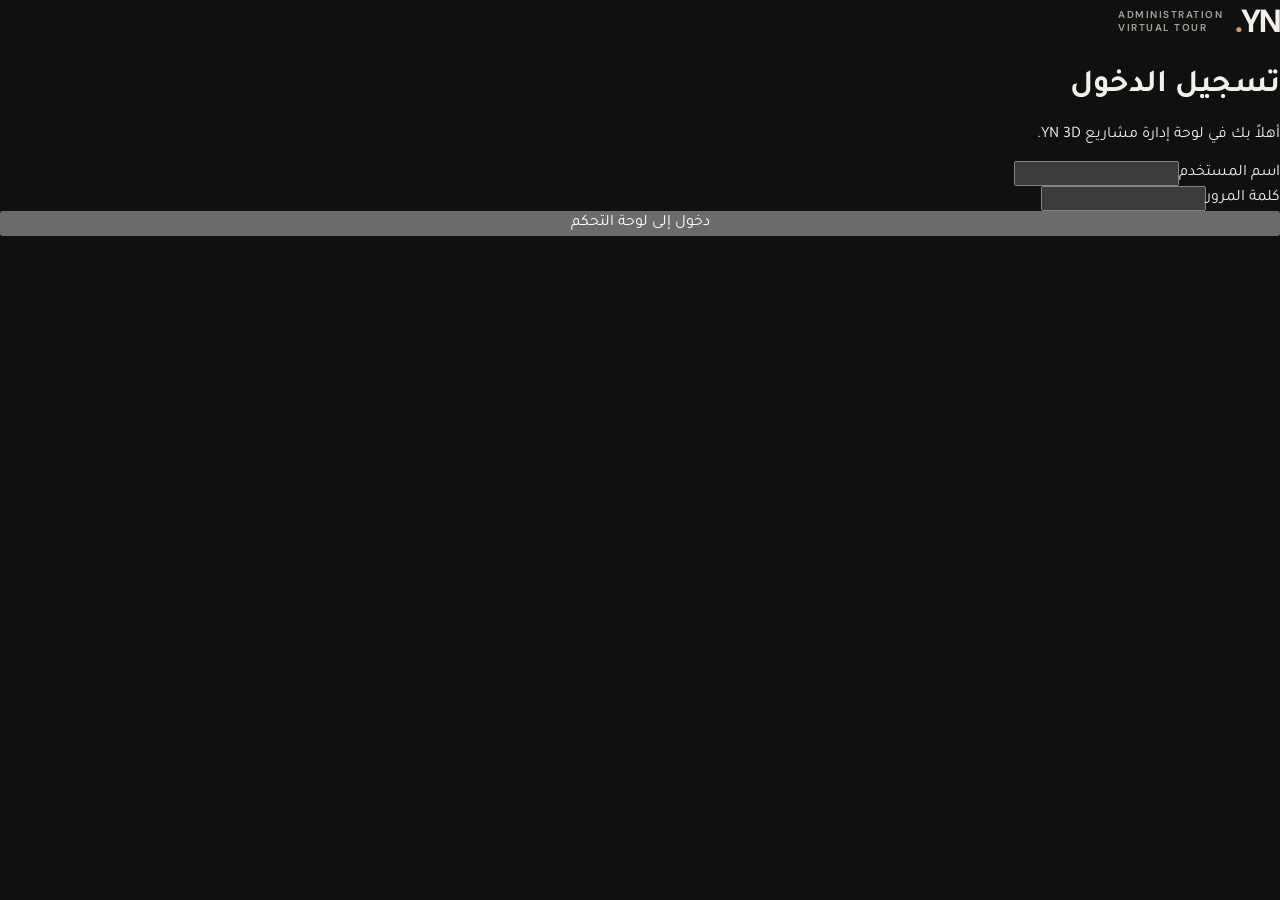
==== admin.html @ a6dec080 "Use the Moroccan 3DYN logo with orange glow in admin header" ====
<!doctype html>
<html lang="ar" dir="rtl">
<head>
<meta charset="utf-8">
<meta name="viewport" content="width=device-width,initial-scale=1">
<meta name="theme-color" content="#111111">
<title>لوحة إدارة YN 3D</title>
<link rel="preconnect" href="https://fonts.googleapis.com">
<link href="https://fonts.googleapis.com/css2?family=DM+Sans:wght@400;500;600;700&family=Tajawal:wght@400;500;600;700;800&display=swap" rel="stylesheet">
<style>
:root{color-scheme:dark;--bg:#101010;--panel:#191919;--panel2:#202020;--line:#303030;--text:#f3f0e9;--muted:#aaa49a;--gold:#c6a46a;--red:#d96b64;--green:#72b58b}
*{box-sizing:border-box}body{margin:0;background:var(--bg);color:var(--text);font-family:Tajawal, sans-serif;min-height:100vh}button,input,textarea,select{font:inherit}button{cursor:pointer}.shell{max-width:1180px;margin:auto;padding:30px 22px}.top{display:flex;align-items:center;justify-content:space-between;border-bottom:1px solid var(--line);padding-bottom:22px;margin-bottom:30px}.brand{display:flex;align-items:center;gap:12px}.mark{font:700 32px 'DM Sans';letter-spacing:-2px}.mark b{color:var(--gold)}.brand small{color:var(--muted);font:600 10px 'DM Sans';letter-spacing:1.5px;direction:ltr;text-align:left}
.brand-logo{display:block;width:78px;height:62px;object-fit:contain;filter:drop-shadow(0 0 6px rgba(255,105,36,.48)) drop-shadow(0 0 18px rgba(255,83,20,.24));animation:adminLogoGlow 5.5s ease-in-out infinite;transition:filter .3s ease,transform .3s ease}.brand:hover .brand-logo{transform:translateY(-2px);filter:drop-shadow(0 0 10px rgba(255,123,53,.78)) drop-shadow(0 0 26px rgba(255,75,12,.42))}@keyframes adminLogoGlow{0%,100%{filter:drop-shadow(0 0 5px rgba(255,105,36,.34)) drop-shadow(0 0 13px rgba(255,83,20,.14))}50%{filter:drop-shadow(0 0 9px rgba(255,126,54,.66)) drop-shadow(0 0 23px rgba(255,75,12,.3)}}@media(prefers-reduced-motion:reduce){.brand-logo{animation:none}}.top-actions{display:flex;gap:10px;align-items:center}.btn{border:1px solid var(--line);background:var(--panel2);color:var(--text);padding:10px 16px;border-radius:8px;font-weight:700}.btn.primary{background:var(--gold);border-color:var(--gold);color:#17130d}.btn.danger{color:#ffaaa4;border-color:#663b38}.btn:disabled{opacity:.5;cursor:wait}.muted{color:var(--muted)}.login-wrap{max-width:430px;margin:9vh auto;padding:32px;background:var(--panel);border:1px solid var(--line);border-radius:16px}.login-wrap h1{margin:0 0 8px;font-size:27px}.login-wrap p{color:var(--muted);margin:0 0 24px}.field{display:flex;flex-direction:column;gap:7px;margin-bottom:15px}.field label{font-weight:700;font-size:14px}.field input,.field textarea,.field select{width:100%;background:#111;border:1px solid var(--line);border-radius:8px;padding:12px;color:var(--text);outline:none}.field input:focus,.field textarea:focus,.field select:focus{border-color:var(--gold)}.field textarea{min-height:105px;resize:vertical}.message{padding:11px 13px;border-radius:8px;margin:12px 0;display:none}.message.error{display:block;background:#3a201f;color:#ffb9b2}.message.success{display:block;background:#1d3427;color:#a6e0b8}.dashboard{display:none}.welcome{display:flex;justify-content:space-between;align-items:end;margin-bottom:24px}.welcome h1{font-size:29px;margin:0 0 5px}.stats{display:grid;grid-template-columns:repeat(3,1fr);gap:14px;margin-bottom:24px}.stat,.panel{background:var(--panel);border:1px solid var(--line);border-radius:12px}.stat{padding:18px}.stat span{color:var(--muted);font-size:13px}.stat strong{display:block;font:700 28px 'DM Sans';margin-top:7px}.layout{display:grid;grid-template-columns:minmax(0,1.25fr) minmax(300px,.75fr);gap:18px}.panel{padding:20px;margin-bottom:18px}.panel h2{font-size:20px;margin:0 0 17px}.form-grid{display:grid;grid-template-columns:1fr 1fr;gap:0 13px}.full{grid-column:1/-1}.form-actions{display:flex;gap:9px;flex-wrap:wrap;margin-top:5px}.project-list{display:flex;flex-direction:column;gap:10px}.project{display:flex;gap:13px;padding:12px;background:#141414;border:1px solid var(--line);border-radius:9px;align-items:center}.thumb{width:78px;height:66px;flex:0 0 78px;border-radius:6px;background:#292929;object-fit:cover}.project-info{min-width:0;flex:1}.project-info strong{display:block;font-size:16px;overflow-wrap:anywhere}.project-info small{color:var(--muted)}.project-actions{display:flex;gap:6px;flex-wrap:wrap}.project-actions .btn{padding:7px 10px;font-size:12px}.empty{padding:25px;text-align:center;color:var(--muted);border:1px dashed var(--line);border-radius:9px}.hint{font-size:12px;color:var(--muted);line-height:1.7;margin-top:5px}.panoee-admin-row{display:grid;grid-template-columns:minmax(125px,1fr) minmax(150px,1fr) minmax(210px,1.5fr) minmax(190px,1.2fr) auto;gap:8px;margin:0 0 9px}.panoee-admin-row input,.panoee-admin-row select{min-width:0;width:100%;background:#111;border:1px solid var(--line);border-radius:8px;padding:10px;color:var(--text)}.panoee-tour-cover{display:flex;align-items:center;gap:7px;min-width:0}.panoee-tour-cover img{width:38px;height:34px;object-fit:cover;border-radius:5px;flex:0 0 38px}.panoee-tour-cover select{flex:1;min-width:0}@media(max-width:850px){.panoee-admin-row{grid-template-columns:1fr 1fr}.panoee-admin-row .panoee-tour-url{grid-column:1/-1}.panoee-admin-row .panoee-tour-cover{grid-column:1/-1}.panoee-admin-row .btn{width:100%}}@media(max-width:650px){.panoee-admin-row{grid-template-columns:1fr}.panoee-admin-row .panoee-tour-url,.panoee-admin-row .panoee-tour-cover{grid-column:auto}}
.panorama-admin-grid{display:grid;grid-template-columns:repeat(auto-fill,minmax(145px,1fr));gap:10px;margin-top:12px}.panorama-admin-card{background:#141414;border:1px solid var(--line);border-radius:9px;padding:8px;min-width:0}.panorama-admin-card img{width:100%;height:105px;object-fit:cover;border-radius:5px;display:block}.panorama-admin-card .pano-actions{display:flex;gap:5px;margin-top:7px}.panorama-admin-card .pano-actions .btn{flex:1;padding:6px 4px;font-size:11px}.panorama-admin-card small{display:block;color:var(--muted);margin-top:5px;overflow-wrap:anywhere}.image-grid{display:grid;grid-template-columns:repeat(auto-fill,minmax(125px,1fr));gap:10px;margin-top:10px}.image-card{position:relative;border:1px solid var(--line);border-radius:9px;padding:8px;background:#141414;min-width:0}.image-card.selected{border-color:var(--gold);box-shadow:0 0 0 1px var(--gold)}.image-card img{width:100%;height:92px;object-fit:cover;border-radius:5px;display:block}.image-card label{display:flex;gap:6px;align-items:center;font-size:12px;margin-top:7px;cursor:pointer}.image-card .btn{width:100%;margin-top:7px;padding:6px;font-size:11px}.status{display:inline-block;border-radius:30px;padding:3px 9px;font-size:11px;margin-top:5px}.status.published{background:#1c3929;color:#9ad9ad}.status.draft{background:#383126;color:#d8bd8a}.hidden{display:none!important}@media(max-width:800px){.layout{grid-template-columns:1fr}.stats{gap:8px}.stat{padding:13px}.shell{padding:18px 13px}.welcome{align-items:start;gap:12px;flex-direction:column}}@media(max-width:520px){.form-grid{grid-template-columns:1fr}.full{grid-column:auto}.top{align-items:flex-start}.top-actions{flex-direction:column;align-items:stretch}.project{align-items:flex-start;flex-wrap:wrap}.project-actions{width:100%;padding-right:90px}.stats{grid-template-columns:1fr 1fr}.stat:last-child{grid-column:1/-1}}
</style>
</head>
<body>
<div id="loginView" class="login-wrap">
  <div class="brand" style="margin-bottom:25px"><div class="mark">YN<b>.</b></div><small>ADMINISTRATION<br>VIRTUAL TOUR</small></div>
  <h1>تسجيل الدخول</h1><p>أهلاً بك في لوحة إدارة مشاريع YN 3D.</p>
  <form id="loginForm">
    <div class="field"><label for="username">اسم المستخدم</label><input id="username" name="username" autocomplete="username" required></div>
    <div class="field"><label for="password">كلمة المرور</label><input id="password" name="password" type="password" autocomplete="current-password" required></div>
    <div id="loginMessage" class="message"></div>
    <button class="btn primary" id="loginButton" type="submit" style="width:100%">دخول إلى لوحة التحكم</button>
  </form>
</div>

<div id="dashboard" class="dashboard">
  <div class="shell">
    <header class="top">
      <div class="brand"><img class="brand-logo" src="/assets/3dyn-moroccan-logo.svg" alt="3DYN Morocco Heritage Design" id="adminBrandLogo"><small>ADMINISTRATION<br>VIRTUAL TOUR</small></div>
      <div class="top-actions"><a class="btn" href="/" style="text-decoration:none">عرض الموقع ↗</a><button class="btn" id="logoutButton">تسجيل الخروج</button></div>
    </header>
    <section class="welcome"><div><h1>مرحباً بك 👋</h1><div class="muted">إدارة المشاريع والتصنيفات والصور</div></div><button class="btn primary" id="newProjectButton">＋ مشروع جديد</button></section>
    <section class="panel" id="siteSettingsPanel" style="margin-bottom:24px">
      <h2>إعدادات الموقع والهوية</h2>
      <p class="hint">عدّل النصوص التي تظهر في الواجهة، واختر صورة الواجهة والشعار. تُحفظ الإعدادات وتظهر للزوار بعد الحفظ.</p>
      <form id="siteSettingsForm">
        <div class="form-grid">
          <div class="field"><label for="settingHeroEyebrow">النص الصغير أعلى العنوان</label><input id="settingHeroEyebrow" maxlength="160"></div>
          <div class="field"><label for="settingHeroTitle">العنوان الرئيسي</label><input id="settingHeroTitle" maxlength="160"></div>
          <div class="field"><label for="settingHeroAccent">الكلمة المميزة باللون البرتقالي</label><input id="settingHeroAccent" maxlength="100"></div>
          <div class="field full"><label for="settingHeroText">الوصف أسفل العنوان</label><textarea id="settingHeroText" maxlength="500"></textarea></div>
          <div class="field"><label for="settingNavProjects">رابط المشاريع</label><input id="settingNavProjects" maxlength="60"></div>
          <div class="field"><label for="settingNavAbout">رابط نبذة عنا</label><input id="settingNavAbout" maxlength="60"></div>
          <div class="field"><label for="settingNavContact">رابط التواصل</label><input id="settingNavContact" maxlength="60"></div>
          <div class="field"><label for="settingContactWhatsapp">رقم واتساب مع مفتاح الدولة</label><input id="settingContactWhatsapp" inputmode="numeric" placeholder="9665XXXXXXXX" maxlength="20"></div>
          <div class="field"><label for="settingAboutEyebrow">عنوان قسم النبذة الصغير</label><input id="settingAboutEyebrow" maxlength="120"></div>
          <div class="field"><label for="settingAboutTitle">عنوان قسم النبذة</label><input id="settingAboutTitle" maxlength="160"></div>
          <div class="field"><label for="settingAboutAccent">العبارة المميزة في قسم النبذة</label><input id="settingAboutAccent" maxlength="160"></div>
          <div class="field full"><label for="settingAboutText">نص قسم النبذة</label><textarea id="settingAboutText" maxlength="500"></textarea></div>
          <div class="field"><label for="settingPortfolioEyebrow">العنوان الصغير لقسم المشاريع</label><input id="settingPortfolioEyebrow" maxlength="120"></div>
          <div class="field"><label for="settingPortfolioTitle">عنوان قسم المشاريع</label><input id="settingPortfolioTitle" maxlength="120"></div>
          <div class="field"><label for="settingPortfolioAccent">الكلمة المميزة في عنوان المشاريع</label><input id="settingPortfolioAccent" maxlength="100"></div>
          <div class="field"><label for="settingTourEyebrow">العنوان الصغير لقسم الجولة</label><input id="settingTourEyebrow" maxlength="120"></div>
          <div class="field"><label for="settingTourTitle">عنوان قسم الجولة</label><input id="settingTourTitle" maxlength="120"></div>
          <div class="field"><label for="settingTourAccent">الكلمة المميزة في عنوان الجولة</label><input id="settingTourAccent" maxlength="100"></div>
          <div class="field full"><label for="settingTourText">وصف قسم الجولة</label><textarea id="settingTourText" maxlength="500"></textarea></div>
          <div class="field"><label for="settingTourButton">نص زر الجولة</label><input id="settingTourButton" maxlength="100"></div>
          <div class="field"><label for="settingFooterText">النص في أسفل الموقع</label><input id="settingFooterText" maxlength="180"></div>
          <div class="field"><label for="settingFooterCopyright">حقوق الموقع</label><input id="settingFooterCopyright" maxlength="180"></div>
          <div class="field full">
            <label for="settingHeroImage">الصورة الرئيسية أعلى الموقع</label>
            <input id="settingHeroImage" type="file" accept="image/jpeg,image/png,image/webp">
            <div class="hint">JPG أو PNG أو WEBP، بحد أقصى 20 ميجابايت. اتركه فارغاً للاحتفاظ بالصورة الحالية.</div>
            <img id="settingHeroImagePreview" alt="معاينة صورة الواجهة" style="display:none;width:100%;max-height:220px;object-fit:cover;border-radius:10px;margin-top:8px">
          </div>
          <div class="field full">
            <label for="settingLogo">شعار الموقع</label>
            <input id="settingLogo" type="file" accept="image/jpeg,image/png,image/webp,image/svg+xml">
            <div class="hint">يمكنك رفع شعار PNG شفاف أو JPG أو WEBP. الحد الأقصى 20 ميجابايت. اتركه فارغاً للاحتفاظ بالشعار الحالي.</div>
            <div style="background:#090604;border:1px solid var(--line);border-radius:10px;padding:14px;margin-top:8px"><img id="settingLogoPreview" alt="معاينة الشعار" style="display:block;max-width:220px;max-height:130px;object-fit:contain;margin:auto"></div>
          </div>
        </div>
        <div id="siteSettingsMessage" class="message"></div>
        <div class="form-actions"><button class="btn primary" id="saveSiteSettingsButton" type="submit">حفظ إعدادات الموقع</button></div>
      </form>
    </section>
    <div class="stats">
      <div class="stat"><span>إجمالي المشاريع</span><strong id="totalProjects">—</strong></div>
      <div class="stat"><span>مشاريع منشورة</span><strong id="publishedProjects">—</strong></div>
      <div class="stat"><span>التصنيفات</span><strong id="totalCategories">—</strong></div>
    </div>
    <div class="layout">
      <section>
        <div class="panel" id="editorPanel">
          <h2 id="editorTitle">إضافة مشروع جديد</h2>
          <form id="projectForm">
            <input type="hidden" id="projectId">
            <div class="form-grid">
              <div class="field"><label for="projectTitle">اسم المشروع *</label><input id="projectTitle" required maxlength="180" placeholder="مثال: فيلا سكنية حديثة"></div>
              <div class="field"><label for="projectSlug">الرابط المختصر</label><input id="projectSlug" maxlength="80" placeholder="modern-villa"><div class="hint">اتركه فارغاً لإنشائه تلقائياً من الاسم.</div></div>
              <div class="field"><label for="projectCategory">التصنيف</label><select id="projectCategory"><option value="">بدون تصنيف</option></select></div>
              <div class="field"><label for="projectLocation">الموقع</label><input id="projectLocation" placeholder="الرياض، السعودية"></div>
              <div class="field full"><label for="projectDescription">وصف المشروع</label><textarea id="projectDescription" placeholder="نبذة مختصرة عن المشروع..."></textarea></div>
              <div class="field"><label for="projectStatus">حالة المشروع</label><select id="projectStatus"><option value="draft">مسودة</option><option value="published">منشور</option></select></div>
              <div class="field"><label for="projectOrder">ترتيب العرض</label><input id="projectOrder" type="number" value="0"></div>
              <div class="field full"><label for="projectImages">صور المشروع</label><input id="projectImages" type="file" accept="image/jpeg,image/png,image/webp" multiple><div class="hint">JPG أو PNG أو WEBP، بحد أقصى 20 ميجابايت للصورة. يمكنك اختيار صورة الغلاف من الصور الحالية أو الجديدة.</div><div id="savedProjectImages" class="image-grid"><div class="hint">احفظ المشروع أولاً لإضافة الصور.</div></div><div id="newProjectImagePreview" class="image-grid"></div></div>
              <div class="field full"><label for="projectVideos">روابط فيديوهات المشروع</label><textarea id="projectVideos" placeholder="ضع رابط كل فيديو في سطر مستقل (YouTube أو Vimeo أو Google Drive)"></textarea><div class="hint">أضف روابط YouTube أو Vimeo أو Google Drive، رابطاً واحداً في كل سطر. سيعمل الفيديو داخل صفحة مشروعك دون الانتقال إلى موقع المنصة. في Google Drive اجعل المشاركة متاحة لمن لديه الرابط.</div></div>
              <div class="field full"><label>جولات Panoee الخاصة بالمشروع</label><div id="panoeeTourRows"></div><button class="btn" type="button" id="addPanoeeTourButton">+ إضافة جولة</button><div class="hint">أضف جولة أو أكثر، واكتب المسمّى الذي تريد أن يظهر للزائر بجانب رابط كل جولة.</div></div>
              <div class="field full"><label for="projectAudio">الصوت الخاص بالمشروع (MP3)</label><input id="projectAudio" type="file" accept="audio/mpeg,.mp3"><div id="savedProjectAudio" class="hint">لا يوجد صوت محفوظ لهذا المشروع.</div><label class="hint"><input id="removeProjectAudio" type="checkbox"> إزالة الصوت المحفوظ</label><div class="hint">ملف MP3 بحد أقصى 20 ميجابايت. يبدأ تشغيله عند فتح صفحة المشروع، ويمكن للزائر التحكم في الصوت.</div></div>
              <div class="field full"><label for="projectTourImages">صور الجولة الافتراضية 360°</label><input id="projectTourImages" type="file" accept="image/jpeg,image/png,image/webp" multiple><div class="hint">ارفع صور بانورامية حقيقية 360° بنسبة 2:1 (مثال 6000×3000). الصور العادية لن تعمل كجولة. الحد الأقصى 20MB للصورة.</div><div id="savedTourImages" class="panorama-admin-grid"><div class="hint">احفظ المشروع أولاً لإدارة مشاهد 360°.</div></div></div>
            </div>
            <div id="projectMessage" class="message"></div>
            <div class="form-actions"><button class="btn primary" id="saveProjectButton" type="submit">حفظ المشروع</button><button class="btn" type="button" id="cancelEditButton">إلغاء</button></div>
          </form>
        </div>
        <div class="panel">
          <h2>المشاريع الحالية</h2>
          <div id="projectList" class="project-list"><div class="empty">جارٍ تحميل المشاريع...</div></div>
        </div>
      </section>
      <aside>
        <div class="panel">
          <h2>إدارة التصنيفات</h2>
          <form id="categoryForm">
            <div class="field"><label for="categoryName">اسم التصنيف</label><input id="categoryName" required placeholder="مثال: سكني"></div>
            <div class="field"><label for="categorySlug">الرابط المختصر (اختياري)</label><input id="categorySlug" placeholder="residential"></div>
            <button class="btn primary" id="addCategoryButton" type="submit">إضافة التصنيف</button>
          </form>
          <div id="categoryMessage" class="message"></div>
          <div id="categoryList" class="hint" style="margin-top:17px">جارٍ تحميل التصنيفات...</div>
        </div>
        <div class="panel">
          <h2>ملاحظات</h2>
          <p class="hint">• يتم حفظ بيانات المشاريع والتصنيفات في قاعدة بيانات D1.</p>
          <p class="hint">• يتم رفع الصور إلى مستودع GitHub على الفرع feature/admin-panel.</p>
          <p class="hint">• لا تشارك بيانات الدخول أو الرموز السرية مع أي شخص.</p>
        </div>
      </aside>
    </div>
  </div>
</div>
<script>
const $ = id => document.getElementById(id);
let projects = [];
let categories = [];
let busy = false;
let savedImages = [];
let currentCoverImage = null;
let selectedSavedCoverId = null;
let selectedNewCoverIndex = null;
let previewUrls = [];
let savedTourImages = [];
let savedProjectAudio = null;
function panoeeTourMeta(value,index=0){
 try{const parsed=JSON.parse(value||'');if(parsed&&typeof parsed==='object')return {name:String(parsed.name||('جولة '+(index+1))),coverImage:String(parsed.coverImage||'')};}catch{}
 return {name:value&&!String(value).startsWith('external-panoee-tour-')?String(value):'جولة '+(index+1),coverImage:''};
}
function addPanoeeTourRow(name='',url='',type='panoee',coverImage=''){
 const row=document.createElement('div');row.className='panoee-admin-row';
 const options='<option value="">استخدم غلاف المشروع</option>'+savedImages.map(img=>'<option value="'+escapeHtml(img.image_url)+'">'+escapeHtml('صورة محفوظة '+img.id)+'</option>').join('');
 row.innerHTML='<select class="panoee-tour-type" aria-label="نوع الجولة"><option value="panoee">PANOEE</option></select><input class="panoee-tour-name" type="text" placeholder="مسمّى الجولة" value="'+escapeHtml(name)+'"><input class="panoee-tour-url" type="url" placeholder="https://tour.panoee.net/..." value="'+escapeHtml(url)+'"><div class="panoee-tour-cover"><img class="panoee-tour-cover-preview" src="'+escapeHtml(coverImage||currentCoverImage||'')+'" alt=""><select class="panoee-tour-cover-select" aria-label="غلاف هذه الجولة">'+options+'</select></div><button class="btn" type="button">حذف</button>';
 row.querySelector('.panoee-tour-type').value=type==='panoee'?'panoee':'panoee';
 const coverSelect=row.querySelector('.panoee-tour-cover-select');coverSelect.value=coverImage||'';
 const preview=row.querySelector('.panoee-tour-cover-preview');preview.hidden=!(coverImage||currentCoverImage);
 coverSelect.addEventListener('change',()=>{const chosen=coverSelect.value||currentCoverImage||'';preview.src=chosen;preview.hidden=!chosen;});
 row.querySelector('button').addEventListener('click',()=>row.remove());$('panoeeTourRows').appendChild(row);
}
function readPanoeeTours(){return Array.from($('panoeeTourRows').querySelectorAll('.panoee-admin-row')).map(row=>({type:row.querySelector('.panoee-tour-type').value,name:row.querySelector('.panoee-tour-name').value.trim(),url:row.querySelector('.panoee-tour-url').value.trim(),coverImage:row.querySelector('.panoee-tour-cover-select').value})).filter(t=>t.name||t.url);}
function refreshPanoeeTourCoverOptions(){
 $('panoeeTourRows').querySelectorAll('.panoee-admin-row').forEach(row=>{
  const select=row.querySelector('.panoee-tour-cover-select'),preview=row.querySelector('.panoee-tour-cover-preview');
  const previous=select.value;
  select.innerHTML='<option value="">استخدم غلاف المشروع</option>'+savedImages.map(img=>'<option value="'+escapeHtml(img.image_url)+'">'+escapeHtml('صورة محفوظة '+img.id)+'</option>').join('');
  select.value=savedImages.some(img=>img.image_url===previous)?previous:'';
  const chosen=select.value||currentCoverImage||'';preview.src=chosen;preview.hidden=!chosen;
 });
}

function showMessage(id, message, type='error') {
  const el = $(id); el.textContent = message; el.className = 'message ' + type;
}
function clearMessage(id) { const el=$(id); el.textContent=''; el.className='message'; }
function escapeHtml(value) {
  return String(value ?? '').replace(/[&<>"']/g, c => ({'&':'&amp;','<':'&lt;','>':'&gt;','"':'&quot;',"'":'&#39;'}[c]));
}
async function api(path, options={}) {
  const response = await fetch('/api' + path, {credentials:'same-origin', ...options});
  const data = await response.json().catch(()=>({}));
  if (!response.ok) throw new Error(data.error || ('حدث خطأ (' + response.status + ')'));
  return data;
}
function setBusy(value, buttonId) {
  busy=value;
  if(buttonId) $(buttonId).disabled=value;
}
function showDashboard() { $('loginView').classList.add('hidden'); $('dashboard').style.display='block'; }
function showLogin() { $('dashboard').style.display='none'; $('loginView').classList.remove('hidden'); }
async function checkSession() {
  try { await api('/me'); showDashboard(); await refreshAll(); }
  catch { showLogin(); }
}

const siteSettingDefaults = {"heroEyebrow":"INDEPENDENT 3D DESIGNER · RIYADH","heroTitle":"DESIGN","heroAccent":"YOUR VISION.","heroText":"Architectural visualization that turns ideas into immersive experiences.","navProjects":"PROJECTS","navAbout":"ABOUT","navContact":"CONTACT","aboutEyebrow":"01 — THE APPROACH","aboutTitle":"Spaces are not just seen.","aboutAccent":"They are experienced.","aboutText":"Architectural imagery, detailed environments and interactive 360° tours — created to help clients understand and feel every space before it is built.","portfolioEyebrow":"02 — PORTFOLIO","portfolioTitle":"SELECTED","portfolioAccent":"PROJECTS","tourEyebrow":"GO BEYOND THE IMAGE","tourTitle":"STEP INSIDE","tourAccent":"THE DESIGN.","tourText":"Explore architectural spaces through immersive 360° virtual tours.","tourButton":"LAUNCH VIRTUAL TOUR","footerText":"CRAFTED WITH VISION · RIYADH, SAUDI ARABIA","footerCopyright":"© 2026 YASSINE NASSIR"};
let currentSiteSettings = {};
function applySettingsToForm(settings={}) {
  currentSiteSettings={...siteSettingDefaults,...settings};
  const fields={heroEyebrow:'settingHeroEyebrow',heroTitle:'settingHeroTitle',heroAccent:'settingHeroAccent',heroText:'settingHeroText',navProjects:'settingNavProjects',navAbout:'settingNavAbout',navContact:'settingNavContact',contactWhatsapp:'settingContactWhatsapp',aboutEyebrow:'settingAboutEyebrow',aboutTitle:'settingAboutTitle',aboutAccent:'settingAboutAccent',aboutText:'settingAboutText',portfolioEyebrow:'settingPortfolioEyebrow',portfolioTitle:'settingPortfolioTitle',portfolioAccent:'settingPortfolioAccent',tourEyebrow:'settingTourEyebrow',tourTitle:'settingTourTitle',tourAccent:'settingTourAccent',tourText:'settingTourText',tourButton:'settingTourButton',footerText:'settingFooterText',footerCopyright:'settingFooterCopyright'};
  Object.entries(fields).forEach(([key,id])=>$(id).value=currentSiteSettings[key]??siteSettingDefaults[key]??'');
  $('settingHeroImagePreview').src=currentSiteSettings.heroImage||'';
  $('settingHeroImagePreview').style.display=currentSiteSettings.heroImage?'block':'none';
  $('settingLogoPreview').src=currentSiteSettings.logo||'/assets/3dyn-moroccan-logo.svg';
  const adminLogo=$('adminBrandLogo');if(adminLogo)adminLogo.src=currentSiteSettings.logo||'/assets/3dyn-moroccan-logo.svg';
}
async function loadSiteSettings(){try{const data=await api('/settings');applySettingsToForm(data.settings||{});}catch(err){showMessage('siteSettingsMessage','تعذر تحميل إعدادات الموقع: '+err.message);}}
function previewSettingFile(inputId,previewId){$(inputId).addEventListener('change',()=>{const file=$(inputId).files[0];if(!file)return;const url=URL.createObjectURL(file);$(previewId).src=url;$(previewId).style.display='block';});}
previewSettingFile('settingHeroImage','settingHeroImagePreview');
previewSettingFile('settingLogo','settingLogoPreview');
async function uploadSiteAsset(file){
  if(!file)return '';
  if(file.size>20*1024*1024)throw new Error('حجم الملف يتجاوز 20 ميجابايت.');
  const allowed=['image/jpeg','image/png','image/webp','image/svg+xml'];
  if(!allowed.includes(file.type)&&!(/\.svg$/i.test(file.name)))throw new Error('صيغة الصورة غير مدعومة.');
  const form=new FormData();form.append('file',file);form.append('project_id','general');form.append('image_type','image');
  const result=await api('/upload',{method:'POST',body:form});return result.url;
}
$('siteSettingsForm').addEventListener('submit',async e=>{
  e.preventDefault();if(busy)return;clearMessage('siteSettingsMessage');setBusy(true,'saveSiteSettingsButton');
  try{
    const fields={heroEyebrow:'settingHeroEyebrow',heroTitle:'settingHeroTitle',heroAccent:'settingHeroAccent',heroText:'settingHeroText',navProjects:'settingNavProjects',navAbout:'settingNavAbout',navContact:'settingNavContact',contactWhatsapp:'settingContactWhatsapp',aboutEyebrow:'settingAboutEyebrow',aboutTitle:'settingAboutTitle',aboutAccent:'settingAboutAccent',aboutText:'settingAboutText',portfolioEyebrow:'settingPortfolioEyebrow',portfolioTitle:'settingPortfolioTitle',portfolioAccent:'settingPortfolioAccent',tourEyebrow:'settingTourEyebrow',tourTitle:'settingTourTitle',tourAccent:'settingTourAccent',tourText:'settingTourText',tourButton:'settingTourButton',footerText:'settingFooterText',footerCopyright:'settingFooterCopyright'};
    const settings={...currentSiteSettings};Object.entries(fields).forEach(([key,id])=>settings[key]=$(id).value.trim());
    const heroFile=$('settingHeroImage').files[0],logoFile=$('settingLogo').files[0];
    if(heroFile)settings.heroImage=await uploadSiteAsset(heroFile);
    if(logoFile)settings.logo=await uploadSiteAsset(logoFile);
    const result=await api('/settings',{method:'PUT',headers:{'Content-Type':'application/json'},body:JSON.stringify({settings})});
    applySettingsToForm(result.settings||settings);$('settingHeroImage').value='';$('settingLogo').value='';
    showMessage('siteSettingsMessage','تم حفظ إعدادات الموقع بنجاح.','success');
  }catch(err){showMessage('siteSettingsMessage','تعذر حفظ الإعدادات: '+err.message);}
  finally{setBusy(false,'saveSiteSettingsButton');}
});

async function refreshAll() {
  const [p,c]=await Promise.all([api('/projects'),api('/categories')]);
  projects=p.projects||[]; categories=c.categories||[];
  renderProjects(); renderCategories(); renderCategoryOptions();
  await loadSiteSettings();
  $('totalProjects').textContent=projects.length;
  $('publishedProjects').textContent=projects.filter(x=>x.status==='published').length;
  $('totalCategories').textContent=categories.length;
}
function renderCategoryOptions(selected='') {
  $('projectCategory').innerHTML='<option value="">بدون تصنيف</option>'+categories.map(c=>'<option value="'+c.id+'">'+escapeHtml(c.name)+'</option>').join('');
  $('projectCategory').value=String(selected||'');
}
function renderCategories() {
  $('categoryList').innerHTML=categories.length?categories.map(c=>'<div style="display:flex;justify-content:space-between;border-top:1px solid var(--line);padding:10px 0"><strong>'+escapeHtml(c.name)+'</strong><span class="muted">'+escapeHtml(c.slug)+'</span></div>').join(''):'<div class="empty">لا توجد تصنيفات بعد.</div>';
}
function renderProjects() {
  if(!projects.length){$('projectList').innerHTML='<div class="empty">لا توجد مشاريع بعد. أضف مشروعك الأول من النموذج.</div>';return;}
  $('projectList').innerHTML=projects.map(p=>{
    const image=p.cover_image?'<img class="thumb" src="'+escapeHtml(p.cover_image)+'" alt="">':'<div class="thumb" style="display:grid;place-items:center;color:var(--gold)">YN.</div>';
    return '<article class="project">'+image+'<div class="project-info"><strong>'+escapeHtml(p.title)+'</strong><small>'+escapeHtml(p.category_name||'بدون تصنيف')+' · '+escapeHtml(p.location||'')+'</small><br><span class="status '+(p.status==='published'?'published':'draft')+'">'+(p.status==='published'?'منشور':'مسودة')+'</span></div><div class="project-actions"><button class="btn" data-edit="'+p.id+'">تعديل</button><button class="btn danger" data-delete="'+p.id+'">حذف</button></div></article>';
  }).join('');
}
function clearImagePreviews() {
  previewUrls.forEach(url=>URL.revokeObjectURL(url)); previewUrls=[];
  $('newProjectImagePreview').innerHTML='';
}
function renderSavedProjectImages() {
  const host=$('savedProjectImages');
  if(!savedImages.length){host.innerHTML='<div class="hint">لا توجد صور محفوظة لهذا المشروع بعد.</div>';return;}
  host.innerHTML=savedImages.map(img=>{
    const selected=String(selectedSavedCoverId)===String(img.id);
    return '<div class="image-card '+(selected?'selected':'')+'"><img src="'+escapeHtml(img.image_url)+'" alt=""><label><input type="radio" name="savedCoverChoice" value="'+img.id+'" '+(selected?'checked':'')+'> '+(selected?'صورة الغلاف':'اختيار كغلاف')+'</label><button type="button" class="btn danger" data-remove-image="'+img.id+'">حذف الصورة</button></div>';
  }).join('');
}
function renderNewProjectPreviews() {
  clearImagePreviews();
  const files=Array.from($('projectImages').files||[]);
  $('newProjectImagePreview').innerHTML=files.map((file,i)=>{
    const url=URL.createObjectURL(file);previewUrls.push(url);
    const selected=selectedNewCoverIndex===i;
    return '<div class="image-card '+(selected?'selected':'')+'"><img src="'+url+'" alt=""><label><input type="radio" name="newCoverChoice" value="'+i+'" '+(selected?'checked':'')+'> '+(selected?'صورة الغلاف':'اختيار كغلاف')+'</label></div>';
  }).join('');
}
function renderSavedTourImages() {
  const host=$('savedTourImages');
  if(!savedTourImages.length){host.innerHTML='<div class="hint">لا توجد مشاهد 360° محفوظة لهذا المشروع.</div>';return;}
  host.innerHTML=savedTourImages.map((item,index)=>'<article class="panorama-admin-card"><img src="'+escapeHtml(item.image_url)+'" alt="مشهد 360 '+(index+1)+'" loading="lazy"><small>مشهد '+(index+1)+'</small><div class="pano-actions"><button type="button" class="btn" data-pano-up="'+item.id+'" '+(index===0?'disabled':'')+'>↑</button><button type="button" class="btn" data-pano-down="'+item.id+'" '+(index===savedTourImages.length-1?'disabled':'')+'>↓</button><button type="button" class="btn danger" data-pano-delete="'+item.id+'">حذف</button></div></article>').join('');
}
function resetForm() {
  clearImagePreviews(); savedImages=[]; savedTourImages=[]; currentCoverImage=null; selectedSavedCoverId=null; selectedNewCoverIndex=null;
  $('projectForm').reset(); $('projectId').value=''; $('projectOrder').value='0'; $('editorTitle').textContent='إضافة مشروع جديد'; $('saveProjectButton').textContent='حفظ المشروع'; $('projectVideos').value=''; $('projectTourImages').value=''; $('panoeeTourRows').innerHTML=''; addPanoeeTourRow(); $('projectAudio').value=''; $('removeProjectAudio').checked=false; savedProjectAudio=null; $('savedProjectAudio').textContent='لا يوجد صوت محفوظ لهذا المشروع.'; $('savedTourImages').innerHTML='<div class="hint">لا توجد مشاهد محفوظة بعد.</div>'; $('savedProjectImages').innerHTML='<div class="hint">احفظ المشروع أولاً لإضافة الصور.</div>'; renderCategoryOptions(); clearMessage('projectMessage');
}
async function editProject(id) {
  const p=projects.find(x=>Number(x.id)===Number(id)); if(!p)return;
  $('projectId').value=p.id; $('projectTitle').value=p.title||''; $('projectSlug').value=p.slug||'';
  $('projectLocation').value=p.location||''; $('projectDescription').value=p.description||'';
  $('projectStatus').value=p.status||'draft'; $('projectOrder').value=p.sort_order||0;
  renderCategoryOptions(p.category_id); $('projectImages').value='';
  $('projectVideos').value=''; $('projectTourImages').value=''; $('projectAudio').value=''; $('removeProjectAudio').checked=false; $('savedProjectAudio').textContent='جارٍ تحميل الصوت المحفوظ...'; $('panoeeTourRows').innerHTML=''; $('savedTourImages').textContent='جارٍ تحميل المشاهد المحفوظة...';
  $('editorTitle').textContent='تعديل المشروع'; $('saveProjectButton').textContent='حفظ التعديلات';
  clearMessage('projectMessage'); $('editorPanel').scrollIntoView({behavior:'smooth',block:'start'});
  try {
    const media = await api('/projects/'+id+'/media');
    $('projectVideos').value=(media.media||[]).filter(x=>x.image_type==='video').map(x=>x.image_url).join('\n');
    savedImages=(media.media||[]).filter(x=>['cover','gallery','image'].includes(x.image_type));
    currentCoverImage=media.cover_image||p.cover_image||null;
    const panoeeTours=(media.media||[]).filter(x=>x.image_type==='externalTour');
    if(panoeeTours.length) panoeeTours.forEach((tour,index)=>{const meta=panoeeTourMeta(tour.github_path,index);addPanoeeTourRow(meta.name,tour.image_url,'panoee',meta.coverImage);}); else addPanoeeTourRow();
    savedProjectAudio=(media.media||[]).find(x=>x.image_type==='projectAudio')||null;
    $('savedProjectAudio').textContent=savedProjectAudio?'الصوت المحفوظ: '+(savedProjectAudio.github_path||'ملف MP3'):'لا يوجد صوت محفوظ لهذا المشروع.';
    const cover=savedImages.find(x=>x.image_url===currentCoverImage)||savedImages.find(x=>x.image_type==='cover');
    selectedSavedCoverId=cover?cover.id:null;
    renderSavedProjectImages();
    savedTourImages=(media.media||[]).filter(x=>x.image_type==='tour360').sort((a,b)=>(a.sort_order||0)-(b.sort_order||0)||a.id-b.id);
    const legacyTours=(media.media||[]).filter(x=>x.image_type==='tour');
    renderSavedTourImages();
    if(legacyTours.length) showMessage('projectMessage','توجد روابط جولات قديمة محفوظة؛ لم يتم حذفها.','success');
  } catch(err) { showMessage('projectMessage','تعذر تحميل روابط الفيديو والجولات: '+err.message); }
}
$('projectImages').addEventListener('change',()=>{
  selectedNewCoverIndex=null;
  renderNewProjectPreviews();
});
$('newProjectImagePreview').addEventListener('change',e=>{
  const radio=e.target.closest('input[name="newCoverChoice"]');
  if(radio){selectedNewCoverIndex=Number(radio.value);selectedSavedCoverId=null;renderNewProjectPreviews();renderSavedProjectImages();}
});
$('savedProjectImages').addEventListener('change',e=>{
  const radio=e.target.closest('input[name="savedCoverChoice"]');
  if(radio){selectedSavedCoverId=Number(radio.value);selectedNewCoverIndex=null;renderSavedProjectImages();renderNewProjectPreviews();}
});
$('savedProjectImages').addEventListener('click',async e=>{
  const button=e.target.closest('[data-remove-image]');if(!button)return;
  const imageId=button.dataset.removeImage;
  if(!confirm('هل تريد إزالة هذه الصورة من المشروع؟'))return;
  button.disabled=true;
  try{
    const result=await api('/projects/'+$('projectId').value+'/images/'+imageId,{method:'DELETE'});
    savedImages=result.images||[];currentCoverImage=result.cover_image||null;
    refreshPanoeeTourCoverOptions();
    const cover=savedImages.find(x=>x.image_url===currentCoverImage)||savedImages.find(x=>x.image_type==='cover');
    selectedSavedCoverId=cover?cover.id:null;selectedNewCoverIndex=null;
    renderSavedProjectImages();
    await refreshAll();
    showMessage('projectMessage','تمت إزالة الصورة من المشروع.','success');
  }catch(err){showMessage('projectMessage',err.message);button.disabled=false;}
});
$('savedTourImages').addEventListener('click',async e=>{
  const del=e.target.closest('[data-pano-delete]');
  const up=e.target.closest('[data-pano-up]');
  const down=e.target.closest('[data-pano-down]');
  if(!del&&!up&&!down)return;
  const button=del||up||down;
  const id=Number(button.dataset.panoDelete||button.dataset.panoUp||button.dataset.panoDown);
  if(del&&!confirm('هل تريد حذف مشهد 360° من هذا المشروع؟'))return;
  const index=savedTourImages.findIndex(x=>Number(x.id)===id);
  if(index<0)return;
  try{
    if(del){del.disabled=true;await api('/projects/'+$('projectId').value+'/panoramas/'+id,{method:'DELETE'});savedTourImages=savedTourImages.filter(x=>Number(x.id)!==id);}
    else{const other=index+(up?-1:1);if(other<0||other>=savedTourImages.length)return;[savedTourImages[index],savedTourImages[other]]=[savedTourImages[other],savedTourImages[index]];await api('/projects/'+$('projectId').value+'/panoramas/reorder',{method:'PUT',headers:{'Content-Type':'application/json'},body:JSON.stringify({ids:savedTourImages.map(x=>x.id)})});}
    renderSavedTourImages();showMessage('projectMessage','تم تحديث مشاهد الجولة 360°.','success');
  }catch(err){showMessage('projectMessage',err.message);if(del)del.disabled=false;}
});
$('loginForm').addEventListener('submit',async e=>{
  e.preventDefault(); clearMessage('loginMessage'); setBusy(true,'loginButton');
  try { await api('/login',{method:'POST',headers:{'Content-Type':'application/json'},body:JSON.stringify({username:$('username').value,password:$('password').value})}); $('password').value=''; showDashboard(); await refreshAll(); }
  catch(err){showMessage('loginMessage',err.message);}
  finally{setBusy(false,'loginButton');}
});
$('logoutButton').addEventListener('click',async()=>{try{await api('/logout',{method:'POST'});}catch{}showLogin();});
$('newProjectButton').addEventListener('click',()=>{resetForm();$('editorPanel').scrollIntoView({behavior:'smooth'});});
$('cancelEditButton').addEventListener('click',resetForm);
$('projectList').addEventListener('click',async e=>{
  const edit=e.target.closest('[data-edit]'); const del=e.target.closest('[data-delete]');
  if(edit) editProject(edit.dataset.edit);
  if(del){
    const id=del.dataset.delete; const p=projects.find(x=>String(x.id)===String(id));
    if(!confirm('هل تريد حذف المشروع "'+(p?.title||'')+'"؟ لا يمكن التراجع عن هذه العملية.'))return;
    del.disabled=true;
    try{await api('/projects/'+id,{method:'DELETE'});await refreshAll();showMessage('projectMessage','تم حذف المشروع.','success');}
    catch(err){alert(err.message);del.disabled=false;}
  }
});
$('addPanoeeTourButton').addEventListener('click',()=>addPanoeeTourRow());
$('projectForm').addEventListener('submit',async e=>{
  e.preventDefault(); if(busy)return; clearMessage('projectMessage'); setBusy(true,'saveProjectButton');
  try{
    const id=$('projectId').value;
    const payload={title:$('projectTitle').value.trim(),slug:$('projectSlug').value.trim(),description:$('projectDescription').value,category_id:$('projectCategory').value||null,location:$('projectLocation').value,status:$('projectStatus').value,sort_order:Number($('projectOrder').value)||0};
    let saved;
    if(id){await api('/projects/'+id,{method:'PUT',headers:{'Content-Type':'application/json'},body:JSON.stringify(payload)});saved={id:Number(id)};}
    else saved=await api('/projects',{method:'POST',headers:{'Content-Type':'application/json'},body:JSON.stringify(payload)});
    const mediaLines=fieldId=>$(fieldId).value.split(/\r?\n/).map(x=>x.trim()).filter(Boolean);
    const panoeeTours=readPanoeeTours();
    if(panoeeTours.some(t=>!t.name||!t.url)) throw new Error('أدخل مسمّى ورابطاً لكل جولة Panoee، أو احذف السطر الفارغ.');
    await api('/projects/'+saved.id+'/media',{method:'PUT',headers:{'Content-Type':'application/json'},body:JSON.stringify({videos:mediaLines('projectVideos'),panoeeTours})});
    const audioFile=$('projectAudio').files[0];
    if($('removeProjectAudio').checked&&savedProjectAudio) await api('/projects/'+saved.id+'/audio',{method:'DELETE'});
    if(audioFile){
      if(audioFile.type!=='audio/mpeg'&&!/\.mp3$/i.test(audioFile.name)) throw new Error('يرجى اختيار ملف MP3 فقط.');
      if(audioFile.size>20*1024*1024) throw new Error('حجم ملف الصوت يتجاوز 20 ميجابايت.');
      const audioForm=new FormData();audioForm.append('file',audioFile);audioForm.append('project_id',String(saved.id));audioForm.append('image_type','projectAudio');
      await api('/upload',{method:'POST',body:audioForm});
    }
    const files=Array.from($('projectImages').files||[]);
    const tourFiles=Array.from($('projectTourImages').files||[]);
    const uploadedImages=[];
    for(let i=0;i<files.length;i++){
      if(files[i].size>20*1024*1024) throw new Error('الصورة '+files[i].name+' تتجاوز 20 ميجابايت.');
      const form=new FormData();form.append('file',files[i]);form.append('project_id',String(saved.id));form.append('image_type','gallery');
      const uploaded=await api('/upload',{method:'POST',body:form});uploadedImages.push(uploaded);
    }
    if(selectedNewCoverIndex!==null && uploadedImages[selectedNewCoverIndex]){
      await api('/projects/'+saved.id+'/cover',{method:'PUT',headers:{'Content-Type':'application/json'},body:JSON.stringify({image_id:uploadedImages[selectedNewCoverIndex].id})});
    }else if(selectedSavedCoverId!==null){
      await api('/projects/'+saved.id+'/cover',{method:'PUT',headers:{'Content-Type':'application/json'},body:JSON.stringify({image_id:selectedSavedCoverId})});
    }
    for(const file of tourFiles){
      if(file.size>20*1024*1024) throw new Error('صورة الجولة '+file.name+' تتجاوز 20 ميجابايت.');
      const dimensions=await new Promise((resolve,reject)=>{
        const image=new Image(),url=URL.createObjectURL(file);
        image.onload=()=>{URL.revokeObjectURL(url);resolve({width:image.naturalWidth,height:image.naturalHeight});};
        image.onerror=()=>{URL.revokeObjectURL(url);reject(new Error('تعذر قراءة الصورة '+file.name));};
        image.src=url;
      });
      if(Math.abs(dimensions.width/dimensions.height-2)>0.04) throw new Error(file.name+' ليست بانوراما 360° بنسبة 2:1.');
      const form=new FormData();form.append('file',file);form.append('project_id',String(saved.id));form.append('image_type','tour360');
      await api('/upload',{method:'POST',body:form});
      const remaining=Array.from($('projectTourImages').files||[]).filter(f=>f!==file);
      const transfer=new DataTransfer();remaining.forEach(f=>transfer.items.add(f));$('projectTourImages').files=transfer.files;
    }
    await refreshAll();resetForm();
    showMessage('projectMessage',(files.length||tourFiles.length)?'تم حفظ المشروع ورفع الصور ومشاهد الجولة بنجاح.':'تم حفظ المشروع بنجاح.','success');
  }catch(err){showMessage('projectMessage',err.message);}
  finally{setBusy(false,'saveProjectButton');}
});
$('categoryForm').addEventListener('submit',async e=>{
  e.preventDefault();if(busy)return;clearMessage('categoryMessage');setBusy(true,'addCategoryButton');
  try{await api('/categories',{method:'POST',headers:{'Content-Type':'application/json'},body:JSON.stringify({name:$('categoryName').value.trim(),slug:$('categorySlug').value.trim()})});$('categoryForm').reset();await refreshAll();showMessage('categoryMessage','تمت إضافة التصنيف.','success');}
  catch(err){showMessage('categoryMessage',err.message);}
  finally{setBusy(false,'addCategoryButton');}
});
checkSession();
</script>
</body>
</html>
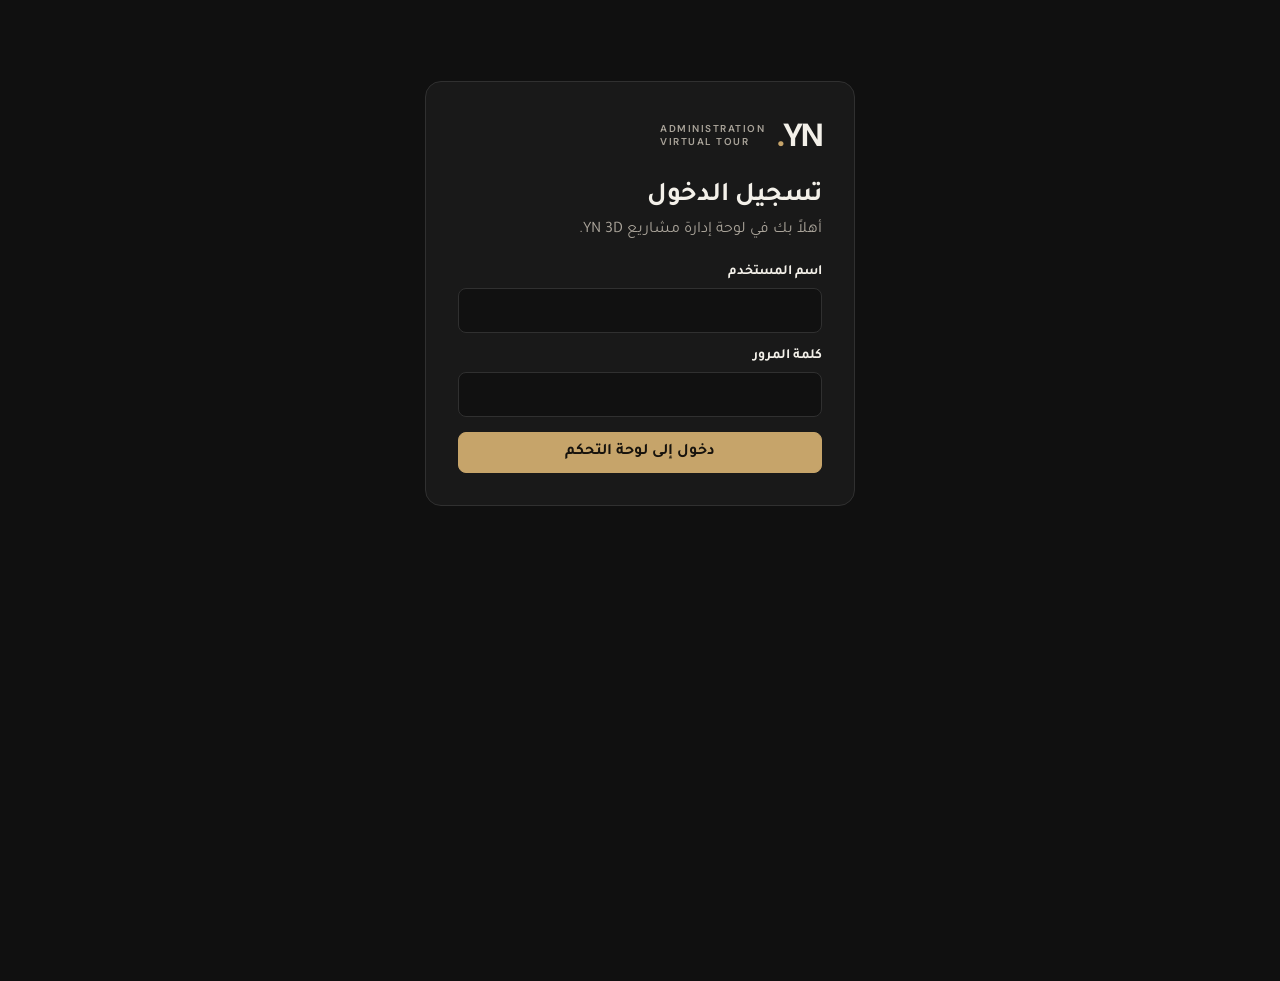
==== commit 840040fd: "Enlarge Panoee tour cover preview in admin" ====
--- a/admin.html
+++ b/admin.html
@@ -9,8 +9,7 @@
 <link href="https://fonts.googleapis.com/css2?family=DM+Sans:wght@400;500;600;700&family=Tajawal:wght@400;500;600;700;800&display=swap" rel="stylesheet">
 <style>
 :root{color-scheme:dark;--bg:#101010;--panel:#191919;--panel2:#202020;--line:#303030;--text:#f3f0e9;--muted:#aaa49a;--gold:#c6a46a;--red:#d96b64;--green:#72b58b}
-*{box-sizing:border-box}body{margin:0;background:var(--bg);color:var(--text);font-family:Tajawal, sans-serif;min-height:100vh}button,input,textarea,select{font:inherit}button{cursor:pointer}.shell{max-width:1180px;margin:auto;padding:30px 22px}.top{display:flex;align-items:center;justify-content:space-between;border-bottom:1px solid var(--line);padding-bottom:22px;margin-bottom:30px}.brand{display:flex;align-items:center;gap:12px}.mark{font:700 32px 'DM Sans';letter-spacing:-2px}.mark b{color:var(--gold)}.brand small{color:var(--muted);font:600 10px 'DM Sans';letter-spacing:1.5px;direction:ltr;text-align:left}
-.brand-logo{display:block;width:78px;height:62px;object-fit:contain;filter:drop-shadow(0 0 6px rgba(255,105,36,.48)) drop-shadow(0 0 18px rgba(255,83,20,.24));animation:adminLogoGlow 5.5s ease-in-out infinite;transition:filter .3s ease,transform .3s ease}.brand:hover .brand-logo{transform:translateY(-2px);filter:drop-shadow(0 0 10px rgba(255,123,53,.78)) drop-shadow(0 0 26px rgba(255,75,12,.42))}@keyframes adminLogoGlow{0%,100%{filter:drop-shadow(0 0 5px rgba(255,105,36,.34)) drop-shadow(0 0 13px rgba(255,83,20,.14))}50%{filter:drop-shadow(0 0 9px rgba(255,126,54,.66)) drop-shadow(0 0 23px rgba(255,75,12,.3)}}@media(prefers-reduced-motion:reduce){.brand-logo{animation:none}}.top-actions{display:flex;gap:10px;align-items:center}.btn{border:1px solid var(--line);background:var(--panel2);color:var(--text);padding:10px 16px;border-radius:8px;font-weight:700}.btn.primary{background:var(--gold);border-color:var(--gold);color:#17130d}.btn.danger{color:#ffaaa4;border-color:#663b38}.btn:disabled{opacity:.5;cursor:wait}.muted{color:var(--muted)}.login-wrap{max-width:430px;margin:9vh auto;padding:32px;background:var(--panel);border:1px solid var(--line);border-radius:16px}.login-wrap h1{margin:0 0 8px;font-size:27px}.login-wrap p{color:var(--muted);margin:0 0 24px}.field{display:flex;flex-direction:column;gap:7px;margin-bottom:15px}.field label{font-weight:700;font-size:14px}.field input,.field textarea,.field select{width:100%;background:#111;border:1px solid var(--line);border-radius:8px;padding:12px;color:var(--text);outline:none}.field input:focus,.field textarea:focus,.field select:focus{border-color:var(--gold)}.field textarea{min-height:105px;resize:vertical}.message{padding:11px 13px;border-radius:8px;margin:12px 0;display:none}.message.error{display:block;background:#3a201f;color:#ffb9b2}.message.success{display:block;background:#1d3427;color:#a6e0b8}.dashboard{display:none}.welcome{display:flex;justify-content:space-between;align-items:end;margin-bottom:24px}.welcome h1{font-size:29px;margin:0 0 5px}.stats{display:grid;grid-template-columns:repeat(3,1fr);gap:14px;margin-bottom:24px}.stat,.panel{background:var(--panel);border:1px solid var(--line);border-radius:12px}.stat{padding:18px}.stat span{color:var(--muted);font-size:13px}.stat strong{display:block;font:700 28px 'DM Sans';margin-top:7px}.layout{display:grid;grid-template-columns:minmax(0,1.25fr) minmax(300px,.75fr);gap:18px}.panel{padding:20px;margin-bottom:18px}.panel h2{font-size:20px;margin:0 0 17px}.form-grid{display:grid;grid-template-columns:1fr 1fr;gap:0 13px}.full{grid-column:1/-1}.form-actions{display:flex;gap:9px;flex-wrap:wrap;margin-top:5px}.project-list{display:flex;flex-direction:column;gap:10px}.project{display:flex;gap:13px;padding:12px;background:#141414;border:1px solid var(--line);border-radius:9px;align-items:center}.thumb{width:78px;height:66px;flex:0 0 78px;border-radius:6px;background:#292929;object-fit:cover}.project-info{min-width:0;flex:1}.project-info strong{display:block;font-size:16px;overflow-wrap:anywhere}.project-info small{color:var(--muted)}.project-actions{display:flex;gap:6px;flex-wrap:wrap}.project-actions .btn{padding:7px 10px;font-size:12px}.empty{padding:25px;text-align:center;color:var(--muted);border:1px dashed var(--line);border-radius:9px}.hint{font-size:12px;color:var(--muted);line-height:1.7;margin-top:5px}.panoee-admin-row{display:grid;grid-template-columns:minmax(125px,1fr) minmax(150px,1fr) minmax(210px,1.5fr) minmax(190px,1.2fr) auto;gap:8px;margin:0 0 9px}.panoee-admin-row input,.panoee-admin-row select{min-width:0;width:100%;background:#111;border:1px solid var(--line);border-radius:8px;padding:10px;color:var(--text)}.panoee-tour-cover{display:flex;align-items:center;gap:7px;min-width:0}.panoee-tour-cover img{width:38px;height:34px;object-fit:cover;border-radius:5px;flex:0 0 38px}.panoee-tour-cover select{flex:1;min-width:0}@media(max-width:850px){.panoee-admin-row{grid-template-columns:1fr 1fr}.panoee-admin-row .panoee-tour-url{grid-column:1/-1}.panoee-admin-row .panoee-tour-cover{grid-column:1/-1}.panoee-admin-row .btn{width:100%}}@media(max-width:650px){.panoee-admin-row{grid-template-columns:1fr}.panoee-admin-row .panoee-tour-url,.panoee-admin-row .panoee-tour-cover{grid-column:auto}}
+*{box-sizing:border-box}body{margin:0;background:var(--bg);color:var(--text);font-family:Tajawal, sans-serif;min-height:100vh}button,input,textarea,select{font:inherit}button{cursor:pointer}.shell{max-width:1180px;margin:auto;padding:30px 22px}.top{display:flex;align-items:center;justify-content:space-between;border-bottom:1px solid var(--line);padding-bottom:22px;margin-bottom:30px}.brand{display:flex;align-items:center;gap:12px}.mark{font:700 32px 'DM Sans';letter-spacing:-2px}.mark b{color:var(--gold)}.brand small{color:var(--muted);font:600 10px 'DM Sans';letter-spacing:1.5px;direction:ltr;text-align:left}.top-actions{display:flex;gap:10px;align-items:center}.btn{border:1px solid var(--line);background:var(--panel2);color:var(--text);padding:10px 16px;border-radius:8px;font-weight:700}.btn.primary{background:var(--gold);border-color:var(--gold);color:#17130d}.btn.danger{color:#ffaaa4;border-color:#663b38}.btn:disabled{opacity:.5;cursor:wait}.muted{color:var(--muted)}.login-wrap{max-width:430px;margin:9vh auto;padding:32px;background:var(--panel);border:1px solid var(--line);border-radius:16px}.login-wrap h1{margin:0 0 8px;font-size:27px}.login-wrap p{color:var(--muted);margin:0 0 24px}.field{display:flex;flex-direction:column;gap:7px;margin-bottom:15px}.field label{font-weight:700;font-size:14px}.field input,.field textarea,.field select{width:100%;background:#111;border:1px solid var(--line);border-radius:8px;padding:12px;color:var(--text);outline:none}.field input:focus,.field textarea:focus,.field select:focus{border-color:var(--gold)}.field textarea{min-height:105px;resize:vertical}.message{padding:11px 13px;border-radius:8px;margin:12px 0;display:none}.message.error{display:block;background:#3a201f;color:#ffb9b2}.message.success{display:block;background:#1d3427;color:#a6e0b8}.dashboard{display:none}.welcome{display:flex;justify-content:space-between;align-items:end;margin-bottom:24px}.welcome h1{font-size:29px;margin:0 0 5px}.stats{display:grid;grid-template-columns:repeat(3,1fr);gap:14px;margin-bottom:24px}.stat,.panel{background:var(--panel);border:1px solid var(--line);border-radius:12px}.stat{padding:18px}.stat span{color:var(--muted);font-size:13px}.stat strong{display:block;font:700 28px 'DM Sans';margin-top:7px}.layout{display:grid;grid-template-columns:minmax(0,1.25fr) minmax(300px,.75fr);gap:18px}.panel{padding:20px;margin-bottom:18px}.panel h2{font-size:20px;margin:0 0 17px}.form-grid{display:grid;grid-template-columns:1fr 1fr;gap:0 13px}.full{grid-column:1/-1}.form-actions{display:flex;gap:9px;flex-wrap:wrap;margin-top:5px}.project-list{display:flex;flex-direction:column;gap:10px}.project{display:flex;gap:13px;padding:12px;background:#141414;border:1px solid var(--line);border-radius:9px;align-items:center}.thumb{width:78px;height:66px;flex:0 0 78px;border-radius:6px;background:#292929;object-fit:cover}.project-info{min-width:0;flex:1}.project-info strong{display:block;font-size:16px;overflow-wrap:anywhere}.project-info small{color:var(--muted)}.project-actions{display:flex;gap:6px;flex-wrap:wrap}.project-actions .btn{padding:7px 10px;font-size:12px}.empty{padding:25px;text-align:center;color:var(--muted);border:1px dashed var(--line);border-radius:9px}.hint{font-size:12px;color:var(--muted);line-height:1.7;margin-top:5px}.panoee-admin-row{display:grid;grid-template-columns:minmax(125px,1fr) minmax(150px,1fr) minmax(210px,1.5fr) minmax(190px,1.2fr) auto;gap:8px;margin:0 0 9px}.panoee-admin-row input,.panoee-admin-row select{min-width:0;width:100%;background:#111;border:1px solid var(--line);border-radius:8px;padding:10px;color:var(--text)}.panoee-tour-cover{display:flex;flex-direction:column;align-items:stretch;gap:8px;min-width:0}.panoee-tour-cover img{display:block;width:100%;height:132px;object-fit:cover;object-position:center;border:1px solid var(--line);background:#252525;border-radius:7px;flex:0 0 auto}.panoee-tour-cover img[hidden]{display:none}.panoee-tour-cover select{width:100%;min-width:0}@media(max-width:850px){.panoee-admin-row{grid-template-columns:1fr 1fr}.panoee-admin-row .panoee-tour-url{grid-column:1/-1}.panoee-admin-row .panoee-tour-cover{grid-column:1/-1}.panoee-admin-row .btn{width:100%}}@media(max-width:650px){.panoee-admin-row{grid-template-columns:1fr}.panoee-admin-row .panoee-tour-url,.panoee-admin-row .panoee-tour-cover{grid-column:auto}}
 .panorama-admin-grid{display:grid;grid-template-columns:repeat(auto-fill,minmax(145px,1fr));gap:10px;margin-top:12px}.panorama-admin-card{background:#141414;border:1px solid var(--line);border-radius:9px;padding:8px;min-width:0}.panorama-admin-card img{width:100%;height:105px;object-fit:cover;border-radius:5px;display:block}.panorama-admin-card .pano-actions{display:flex;gap:5px;margin-top:7px}.panorama-admin-card .pano-actions .btn{flex:1;padding:6px 4px;font-size:11px}.panorama-admin-card small{display:block;color:var(--muted);margin-top:5px;overflow-wrap:anywhere}.image-grid{display:grid;grid-template-columns:repeat(auto-fill,minmax(125px,1fr));gap:10px;margin-top:10px}.image-card{position:relative;border:1px solid var(--line);border-radius:9px;padding:8px;background:#141414;min-width:0}.image-card.selected{border-color:var(--gold);box-shadow:0 0 0 1px var(--gold)}.image-card img{width:100%;height:92px;object-fit:cover;border-radius:5px;display:block}.image-card label{display:flex;gap:6px;align-items:center;font-size:12px;margin-top:7px;cursor:pointer}.image-card .btn{width:100%;margin-top:7px;padding:6px;font-size:11px}.status{display:inline-block;border-radius:30px;padding:3px 9px;font-size:11px;margin-top:5px}.status.published{background:#1c3929;color:#9ad9ad}.status.draft{background:#383126;color:#d8bd8a}.hidden{display:none!important}@media(max-width:800px){.layout{grid-template-columns:1fr}.stats{gap:8px}.stat{padding:13px}.shell{padding:18px 13px}.welcome{align-items:start;gap:12px;flex-direction:column}}@media(max-width:520px){.form-grid{grid-template-columns:1fr}.full{grid-column:auto}.top{align-items:flex-start}.top-actions{flex-direction:column;align-items:stretch}.project{align-items:flex-start;flex-wrap:wrap}.project-actions{width:100%;padding-right:90px}.stats{grid-template-columns:1fr 1fr}.stat:last-child{grid-column:1/-1}}
 </style>
 </head>
@@ -29,54 +28,10 @@
 <div id="dashboard" class="dashboard">
   <div class="shell">
     <header class="top">
-      <div class="brand"><img class="brand-logo" src="/assets/3dyn-moroccan-logo.svg" alt="3DYN Morocco Heritage Design" id="adminBrandLogo"><small>ADMINISTRATION<br>VIRTUAL TOUR</small></div>
+      <div class="brand"><div class="mark">YN<b>.</b></div><small>ADMINISTRATION<br>VIRTUAL TOUR</small></div>
       <div class="top-actions"><a class="btn" href="/" style="text-decoration:none">عرض الموقع ↗</a><button class="btn" id="logoutButton">تسجيل الخروج</button></div>
     </header>
     <section class="welcome"><div><h1>مرحباً بك 👋</h1><div class="muted">إدارة المشاريع والتصنيفات والصور</div></div><button class="btn primary" id="newProjectButton">＋ مشروع جديد</button></section>
-    <section class="panel" id="siteSettingsPanel" style="margin-bottom:24px">
-      <h2>إعدادات الموقع والهوية</h2>
-      <p class="hint">عدّل النصوص التي تظهر في الواجهة، واختر صورة الواجهة والشعار. تُحفظ الإعدادات وتظهر للزوار بعد الحفظ.</p>
-      <form id="siteSettingsForm">
-        <div class="form-grid">
-          <div class="field"><label for="settingHeroEyebrow">النص الصغير أعلى العنوان</label><input id="settingHeroEyebrow" maxlength="160"></div>
-          <div class="field"><label for="settingHeroTitle">العنوان الرئيسي</label><input id="settingHeroTitle" maxlength="160"></div>
-          <div class="field"><label for="settingHeroAccent">الكلمة المميزة باللون البرتقالي</label><input id="settingHeroAccent" maxlength="100"></div>
-          <div class="field full"><label for="settingHeroText">الوصف أسفل العنوان</label><textarea id="settingHeroText" maxlength="500"></textarea></div>
-          <div class="field"><label for="settingNavProjects">رابط المشاريع</label><input id="settingNavProjects" maxlength="60"></div>
-          <div class="field"><label for="settingNavAbout">رابط نبذة عنا</label><input id="settingNavAbout" maxlength="60"></div>
-          <div class="field"><label for="settingNavContact">رابط التواصل</label><input id="settingNavContact" maxlength="60"></div>
-          <div class="field"><label for="settingContactWhatsapp">رقم واتساب مع مفتاح الدولة</label><input id="settingContactWhatsapp" inputmode="numeric" placeholder="9665XXXXXXXX" maxlength="20"></div>
-          <div class="field"><label for="settingAboutEyebrow">عنوان قسم النبذة الصغير</label><input id="settingAboutEyebrow" maxlength="120"></div>
-          <div class="field"><label for="settingAboutTitle">عنوان قسم النبذة</label><input id="settingAboutTitle" maxlength="160"></div>
-          <div class="field"><label for="settingAboutAccent">العبارة المميزة في قسم النبذة</label><input id="settingAboutAccent" maxlength="160"></div>
-          <div class="field full"><label for="settingAboutText">نص قسم النبذة</label><textarea id="settingAboutText" maxlength="500"></textarea></div>
-          <div class="field"><label for="settingPortfolioEyebrow">العنوان الصغير لقسم المشاريع</label><input id="settingPortfolioEyebrow" maxlength="120"></div>
-          <div class="field"><label for="settingPortfolioTitle">عنوان قسم المشاريع</label><input id="settingPortfolioTitle" maxlength="120"></div>
-          <div class="field"><label for="settingPortfolioAccent">الكلمة المميزة في عنوان المشاريع</label><input id="settingPortfolioAccent" maxlength="100"></div>
-          <div class="field"><label for="settingTourEyebrow">العنوان الصغير لقسم الجولة</label><input id="settingTourEyebrow" maxlength="120"></div>
-          <div class="field"><label for="settingTourTitle">عنوان قسم الجولة</label><input id="settingTourTitle" maxlength="120"></div>
-          <div class="field"><label for="settingTourAccent">الكلمة المميزة في عنوان الجولة</label><input id="settingTourAccent" maxlength="100"></div>
-          <div class="field full"><label for="settingTourText">وصف قسم الجولة</label><textarea id="settingTourText" maxlength="500"></textarea></div>
-          <div class="field"><label for="settingTourButton">نص زر الجولة</label><input id="settingTourButton" maxlength="100"></div>
-          <div class="field"><label for="settingFooterText">النص في أسفل الموقع</label><input id="settingFooterText" maxlength="180"></div>
-          <div class="field"><label for="settingFooterCopyright">حقوق الموقع</label><input id="settingFooterCopyright" maxlength="180"></div>
-          <div class="field full">
-            <label for="settingHeroImage">الصورة الرئيسية أعلى الموقع</label>
-            <input id="settingHeroImage" type="file" accept="image/jpeg,image/png,image/webp">
-            <div class="hint">JPG أو PNG أو WEBP، بحد أقصى 20 ميجابايت. اتركه فارغاً للاحتفاظ بالصورة الحالية.</div>
-            <img id="settingHeroImagePreview" alt="معاينة صورة الواجهة" style="display:none;width:100%;max-height:220px;object-fit:cover;border-radius:10px;margin-top:8px">
-          </div>
-          <div class="field full">
-            <label for="settingLogo">شعار الموقع</label>
-            <input id="settingLogo" type="file" accept="image/jpeg,image/png,image/webp,image/svg+xml">
-            <div class="hint">يمكنك رفع شعار PNG شفاف أو JPG أو WEBP. الحد الأقصى 20 ميجابايت. اتركه فارغاً للاحتفاظ بالشعار الحالي.</div>
-            <div style="background:#090604;border:1px solid var(--line);border-radius:10px;padding:14px;margin-top:8px"><img id="settingLogoPreview" alt="معاينة الشعار" style="display:block;max-width:220px;max-height:130px;object-fit:contain;margin:auto"></div>
-          </div>
-        </div>
-        <div id="siteSettingsMessage" class="message"></div>
-        <div class="form-actions"><button class="btn primary" id="saveSiteSettingsButton" type="submit">حفظ إعدادات الموقع</button></div>
-      </form>
-    </section>
     <div class="stats">
       <div class="stat"><span>إجمالي المشاريع</span><strong id="totalProjects">—</strong></div>
       <div class="stat"><span>مشاريع منشورة</span><strong id="publishedProjects">—</strong></div>
@@ -192,50 +147,10 @@
   try { await api('/me'); showDashboard(); await refreshAll(); }
   catch { showLogin(); }
 }
-
-const siteSettingDefaults = {"heroEyebrow":"INDEPENDENT 3D DESIGNER · RIYADH","heroTitle":"DESIGN","heroAccent":"YOUR VISION.","heroText":"Architectural visualization that turns ideas into immersive experiences.","navProjects":"PROJECTS","navAbout":"ABOUT","navContact":"CONTACT","aboutEyebrow":"01 — THE APPROACH","aboutTitle":"Spaces are not just seen.","aboutAccent":"They are experienced.","aboutText":"Architectural imagery, detailed environments and interactive 360° tours — created to help clients understand and feel every space before it is built.","portfolioEyebrow":"02 — PORTFOLIO","portfolioTitle":"SELECTED","portfolioAccent":"PROJECTS","tourEyebrow":"GO BEYOND THE IMAGE","tourTitle":"STEP INSIDE","tourAccent":"THE DESIGN.","tourText":"Explore architectural spaces through immersive 360° virtual tours.","tourButton":"LAUNCH VIRTUAL TOUR","footerText":"CRAFTED WITH VISION · RIYADH, SAUDI ARABIA","footerCopyright":"© 2026 YASSINE NASSIR"};
-let currentSiteSettings = {};
-function applySettingsToForm(settings={}) {
-  currentSiteSettings={...siteSettingDefaults,...settings};
-  const fields={heroEyebrow:'settingHeroEyebrow',heroTitle:'settingHeroTitle',heroAccent:'settingHeroAccent',heroText:'settingHeroText',navProjects:'settingNavProjects',navAbout:'settingNavAbout',navContact:'settingNavContact',contactWhatsapp:'settingContactWhatsapp',aboutEyebrow:'settingAboutEyebrow',aboutTitle:'settingAboutTitle',aboutAccent:'settingAboutAccent',aboutText:'settingAboutText',portfolioEyebrow:'settingPortfolioEyebrow',portfolioTitle:'settingPortfolioTitle',portfolioAccent:'settingPortfolioAccent',tourEyebrow:'settingTourEyebrow',tourTitle:'settingTourTitle',tourAccent:'settingTourAccent',tourText:'settingTourText',tourButton:'settingTourButton',footerText:'settingFooterText',footerCopyright:'settingFooterCopyright'};
-  Object.entries(fields).forEach(([key,id])=>$(id).value=currentSiteSettings[key]??siteSettingDefaults[key]??'');
-  $('settingHeroImagePreview').src=currentSiteSettings.heroImage||'';
-  $('settingHeroImagePreview').style.display=currentSiteSettings.heroImage?'block':'none';
-  $('settingLogoPreview').src=currentSiteSettings.logo||'/assets/3dyn-moroccan-logo.svg';
-  const adminLogo=$('adminBrandLogo');if(adminLogo)adminLogo.src=currentSiteSettings.logo||'/assets/3dyn-moroccan-logo.svg';
-}
-async function loadSiteSettings(){try{const data=await api('/settings');applySettingsToForm(data.settings||{});}catch(err){showMessage('siteSettingsMessage','تعذر تحميل إعدادات الموقع: '+err.message);}}
-function previewSettingFile(inputId,previewId){$(inputId).addEventListener('change',()=>{const file=$(inputId).files[0];if(!file)return;const url=URL.createObjectURL(file);$(previewId).src=url;$(previewId).style.display='block';});}
-previewSettingFile('settingHeroImage','settingHeroImagePreview');
-previewSettingFile('settingLogo','settingLogoPreview');
-async function uploadSiteAsset(file){
-  if(!file)return '';
-  if(file.size>20*1024*1024)throw new Error('حجم الملف يتجاوز 20 ميجابايت.');
-  const allowed=['image/jpeg','image/png','image/webp','image/svg+xml'];
-  if(!allowed.includes(file.type)&&!(/\.svg$/i.test(file.name)))throw new Error('صيغة الصورة غير مدعومة.');
-  const form=new FormData();form.append('file',file);form.append('project_id','general');form.append('image_type','image');
-  const result=await api('/upload',{method:'POST',body:form});return result.url;
-}
-$('siteSettingsForm').addEventListener('submit',async e=>{
-  e.preventDefault();if(busy)return;clearMessage('siteSettingsMessage');setBusy(true,'saveSiteSettingsButton');
-  try{
-    const fields={heroEyebrow:'settingHeroEyebrow',heroTitle:'settingHeroTitle',heroAccent:'settingHeroAccent',heroText:'settingHeroText',navProjects:'settingNavProjects',navAbout:'settingNavAbout',navContact:'settingNavContact',contactWhatsapp:'settingContactWhatsapp',aboutEyebrow:'settingAboutEyebrow',aboutTitle:'settingAboutTitle',aboutAccent:'settingAboutAccent',aboutText:'settingAboutText',portfolioEyebrow:'settingPortfolioEyebrow',portfolioTitle:'settingPortfolioTitle',portfolioAccent:'settingPortfolioAccent',tourEyebrow:'settingTourEyebrow',tourTitle:'settingTourTitle',tourAccent:'settingTourAccent',tourText:'settingTourText',tourButton:'settingTourButton',footerText:'settingFooterText',footerCopyright:'settingFooterCopyright'};
-    const settings={...currentSiteSettings};Object.entries(fields).forEach(([key,id])=>settings[key]=$(id).value.trim());
-    const heroFile=$('settingHeroImage').files[0],logoFile=$('settingLogo').files[0];
-    if(heroFile)settings.heroImage=await uploadSiteAsset(heroFile);
-    if(logoFile)settings.logo=await uploadSiteAsset(logoFile);
-    const result=await api('/settings',{method:'PUT',headers:{'Content-Type':'application/json'},body:JSON.stringify({settings})});
-    applySettingsToForm(result.settings||settings);$('settingHeroImage').value='';$('settingLogo').value='';
-    showMessage('siteSettingsMessage','تم حفظ إعدادات الموقع بنجاح.','success');
-  }catch(err){showMessage('siteSettingsMessage','تعذر حفظ الإعدادات: '+err.message);}
-  finally{setBusy(false,'saveSiteSettingsButton');}
-});
-
 async function refreshAll() {
   const [p,c]=await Promise.all([api('/projects'),api('/categories')]);
   projects=p.projects||[]; categories=c.categories||[];
   renderProjects(); renderCategories(); renderCategoryOptions();
-  await loadSiteSettings();
   $('totalProjects').textContent=projects.length;
   $('publishedProjects').textContent=projects.filter(x=>x.status==='published').length;
   $('totalCategories').textContent=categories.length;
